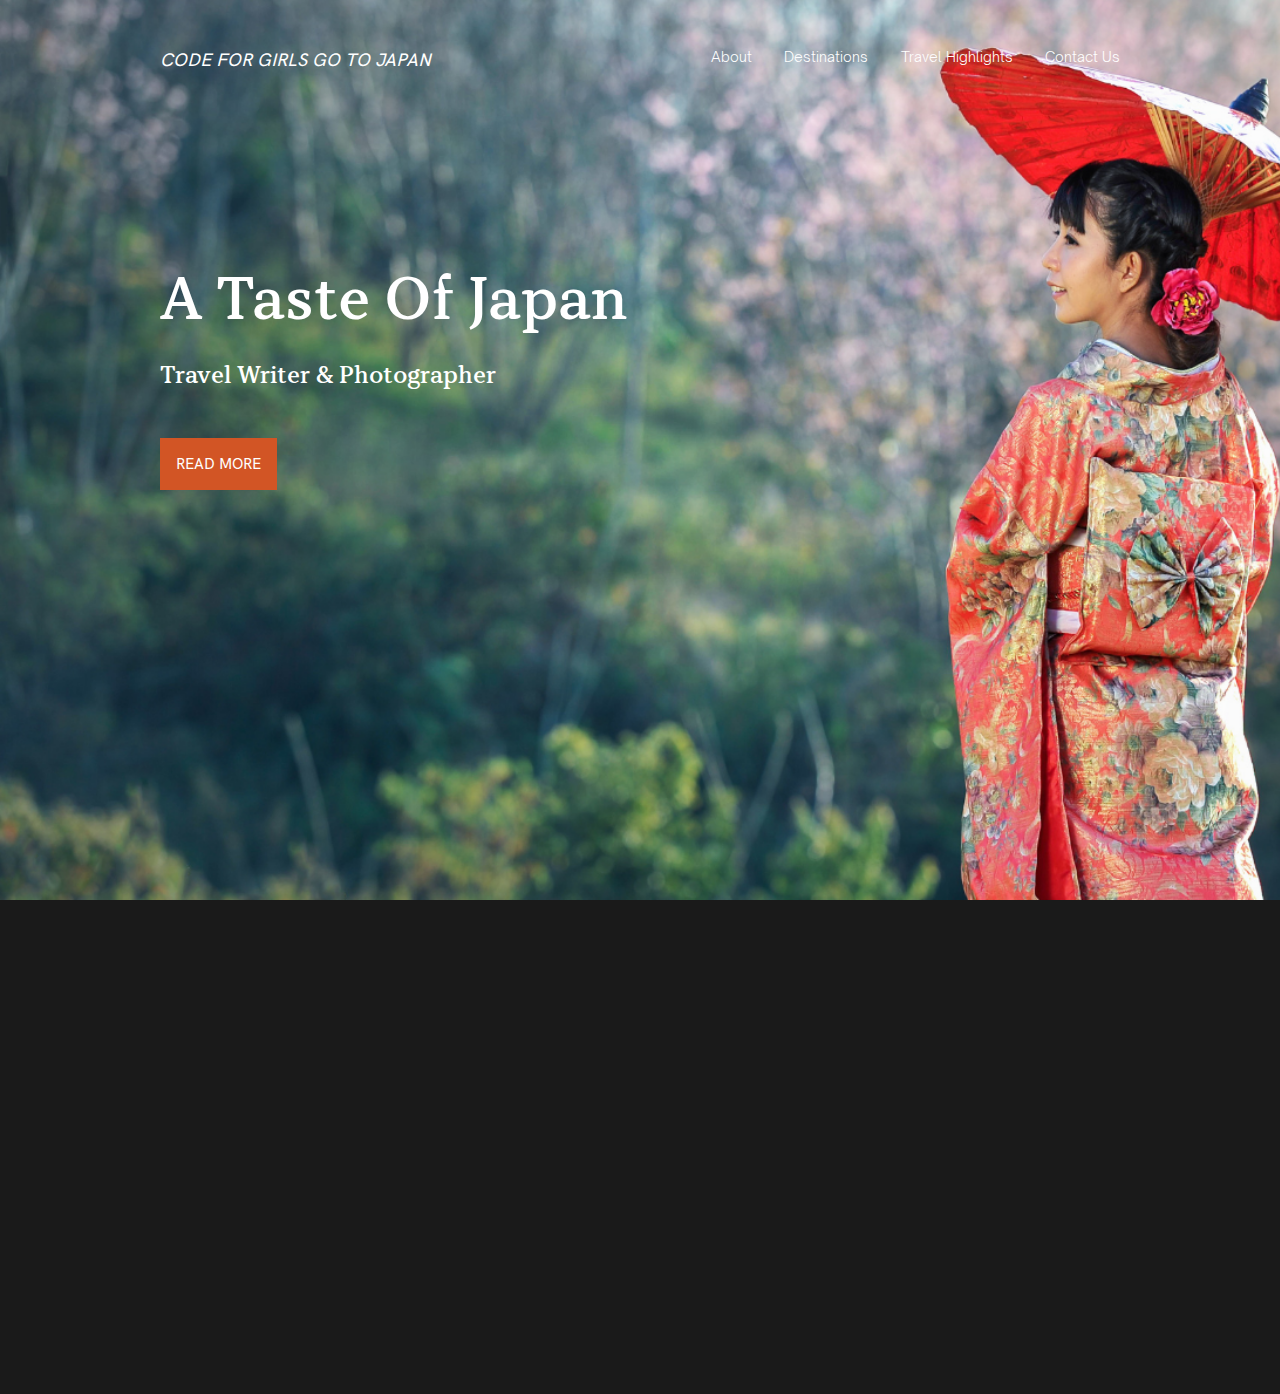
==== index.html @ e86e3946 "Add files via upload" ====
<!DOCTYPE html>
<html lang="en">
<head>
    <meta charset="UTF-8">
    <meta http-equiv="X-UA-Compatible" content="IE=edge">
    <meta name="viewport" content="width=device-width, initial-scale=1.0">
    <link rel="stylesheet" href="./static/css/index.css">
    <script src="./static/js/index.js" defer></script>
    <title>Japan</title>
</head>
<body>
    <nav>
        <span>CODE FOR GIRLS GO TO JAPAN</span> 
        <ul id="nav-links">
            <li><a href="./about.html">About</a></li>
            <li><a href="./destinations.html">Destinations</a></li>
            <li><a href="./highlights.html">Travel Highlights</a></li>
            <li><a href="./contact.html">Contact Us</a></li>
        </ul>
    </nav>
    <div id="main">
        <div id="content">
            <h1>A Taste Of Japan</h1>
            <p>Travel Writer & Photographer</p>
            <button id="read-more" onclick="location.href='./about.html'">READ MORE</button>

            <canvas></canvas>

              </div>
        </div>
    </div>
</html>
---- static/css/index.css ----
@font-face {
    font-family: HK-Grotesk Medium;
    src: url('../fonts/HKGrotesk-Medium.otf');
}
@font-face {
    font-family: Open Sauce Light;
    src: url('../fonts/OpenSauceSans-Light.ttf');
}
@font-face {
    font-family: TT Tricks;
    src: url('../fonts/TTTricks-DemiBold.ttf')
}

html,
body {
  height: 100%;
  margin: 0;
}

body {
    background-image: url('../../images/cover-page.png');
    background-size: cover;
    display: flex;
    flex-flow: column;
    height: 100%;
}

nav {
    flex: 0 1 auto;
    display: flex;
    margin-top: 3rem;
}

nav span {
    margin-left: 10rem;
    font-family: HK-Grotesk Medium;
    font-size: 18px;
    font-style: italic;
    color: white;
}

nav li {
    list-style-type: none;
}

#nav-links {
    display: flex;
    margin: 0rem 10rem 0rem 15rem;
    flex-grow: 2;
    justify-content: space-between;
}

#nav-links li a {
    color: white;
    text-decoration: none;
    font-size: 14px;
    font-family: Open Sauce Light;
}

#nav-links li a:hover {
    font-size: 18px;
}

#main {
    flex: 1 1 auto;
    display: flex;
    flex-flow: column;
}

#content {
    margin-top: 12rem;
    margin-left: 10rem;
}

#content h1 {
    color: white;
    font-family: TT Tricks;
    font-size: 60px;
    margin: 0;
}

#content p {
    color: white;
    font-family: TT Tricks;
    font-size: 24px;
    margin-bottom: 3rem;
}

#read-more {
    background-color: #d25525;
    padding: 1rem;
    border: none;
    margin: 0;
    color: white;
    font-family: HK-Grotesk Medium;
    font-size: 15px;
}

#read-more:hover {
    cursor: pointer;
    filter: brightness(150%);
}

* {box-sizing:border-box}


html, body {
    width: 100%;
    height: 100%;
    background-color: #1a1a1a;
    overflow: hidden;
  }
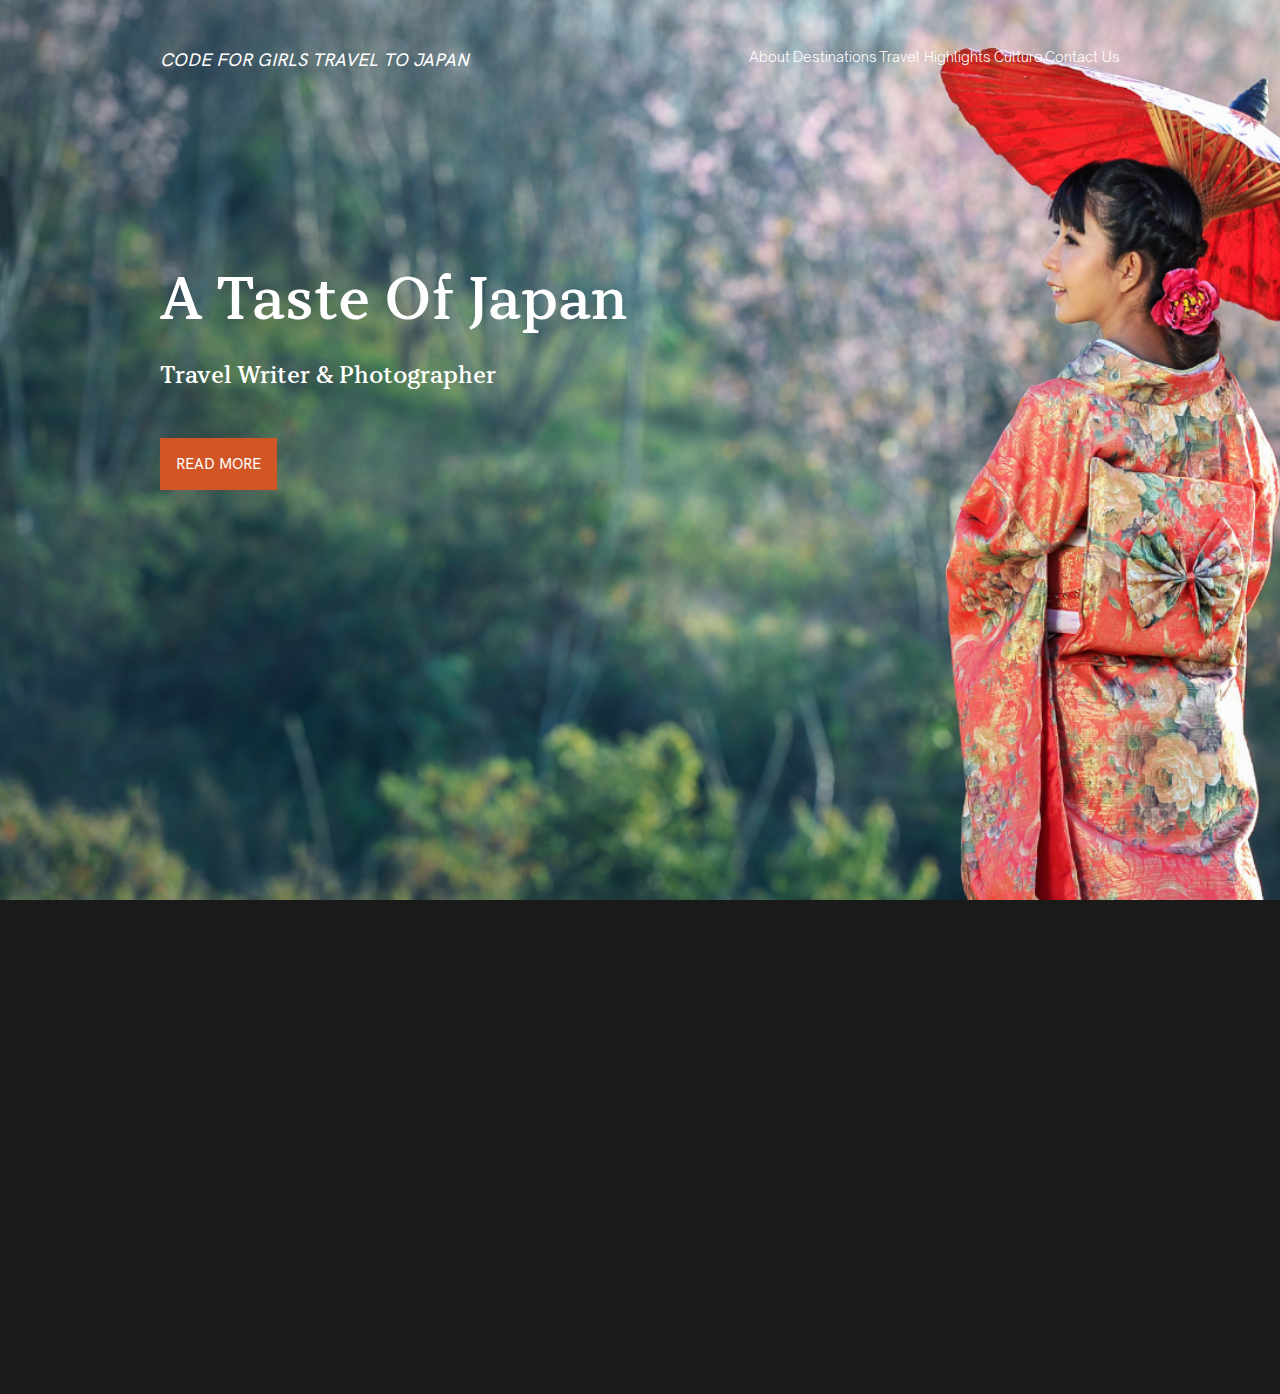
==== commit f5bd65f6: "Add files via upload" ====
--- a/index.html
+++ b/index.html
@@ -10,11 +10,12 @@
 </head>
 <body>
     <nav>
-        <span>CODE FOR GIRLS GO TO JAPAN</span> 
+        <span>CODE FOR GIRLS TRAVEL TO JAPAN</span> 
         <ul id="nav-links">
             <li><a href="./about.html">About</a></li>
             <li><a href="./destinations.html">Destinations</a></li>
             <li><a href="./highlights.html">Travel Highlights</a></li>
+            <li><a href="./culture.html">Culture</a></li>
             <li><a href="./contact.html">Contact Us</a></li>
         </ul>
     </nav>
